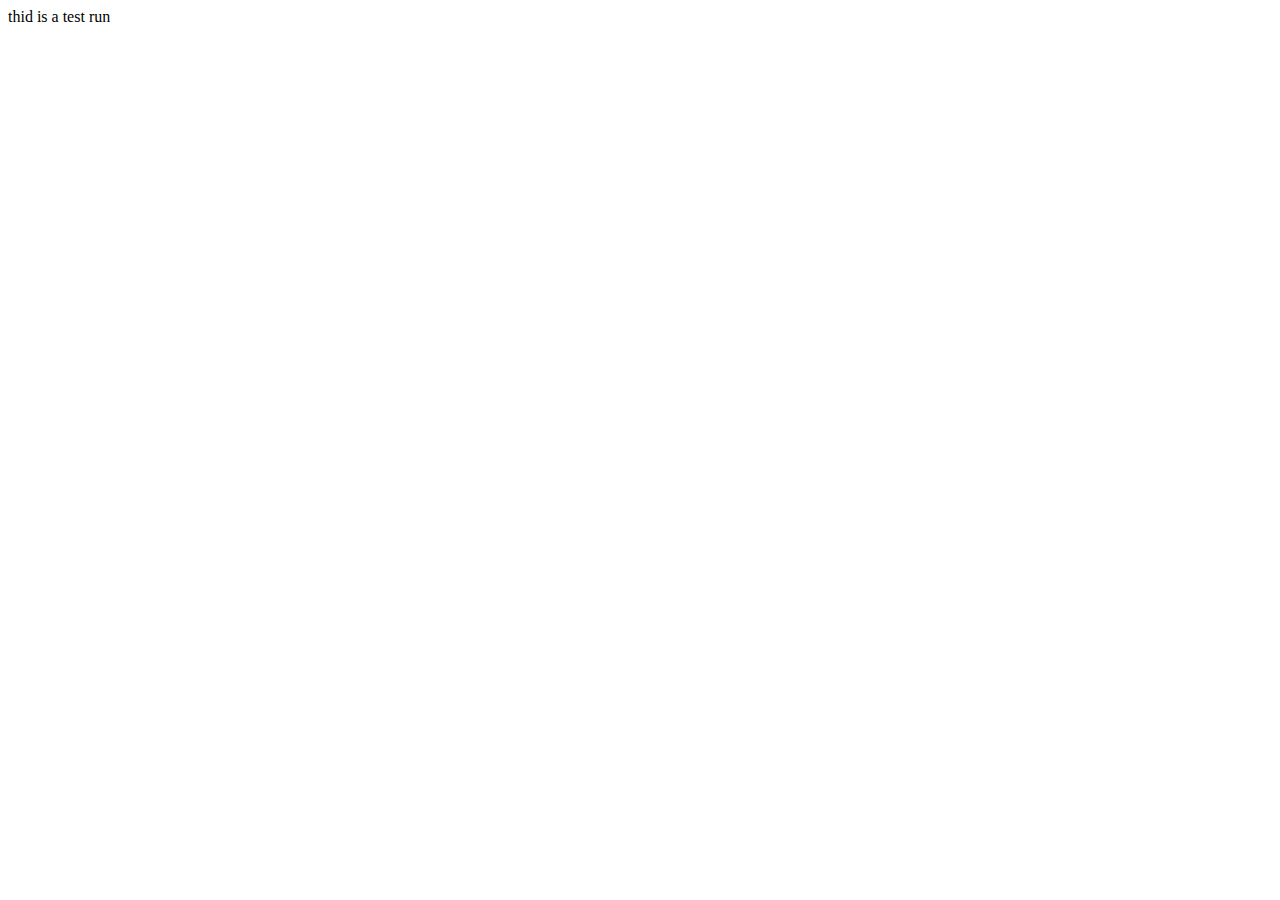
==== templates/index.html @ ac4a322a "establishing connnections" ====
<!DOCTYPE html>
<html lang="en">
<head>
  <meta charset="UTF-8">
  <meta http-equiv="X-UA-Compatible" content="IE=edge">
  <meta name="viewport" content="width=device-width, initial-scale=1.0">
  <title>Document</title>
</head>
<body>
  thid is a test run
</body>
</html>
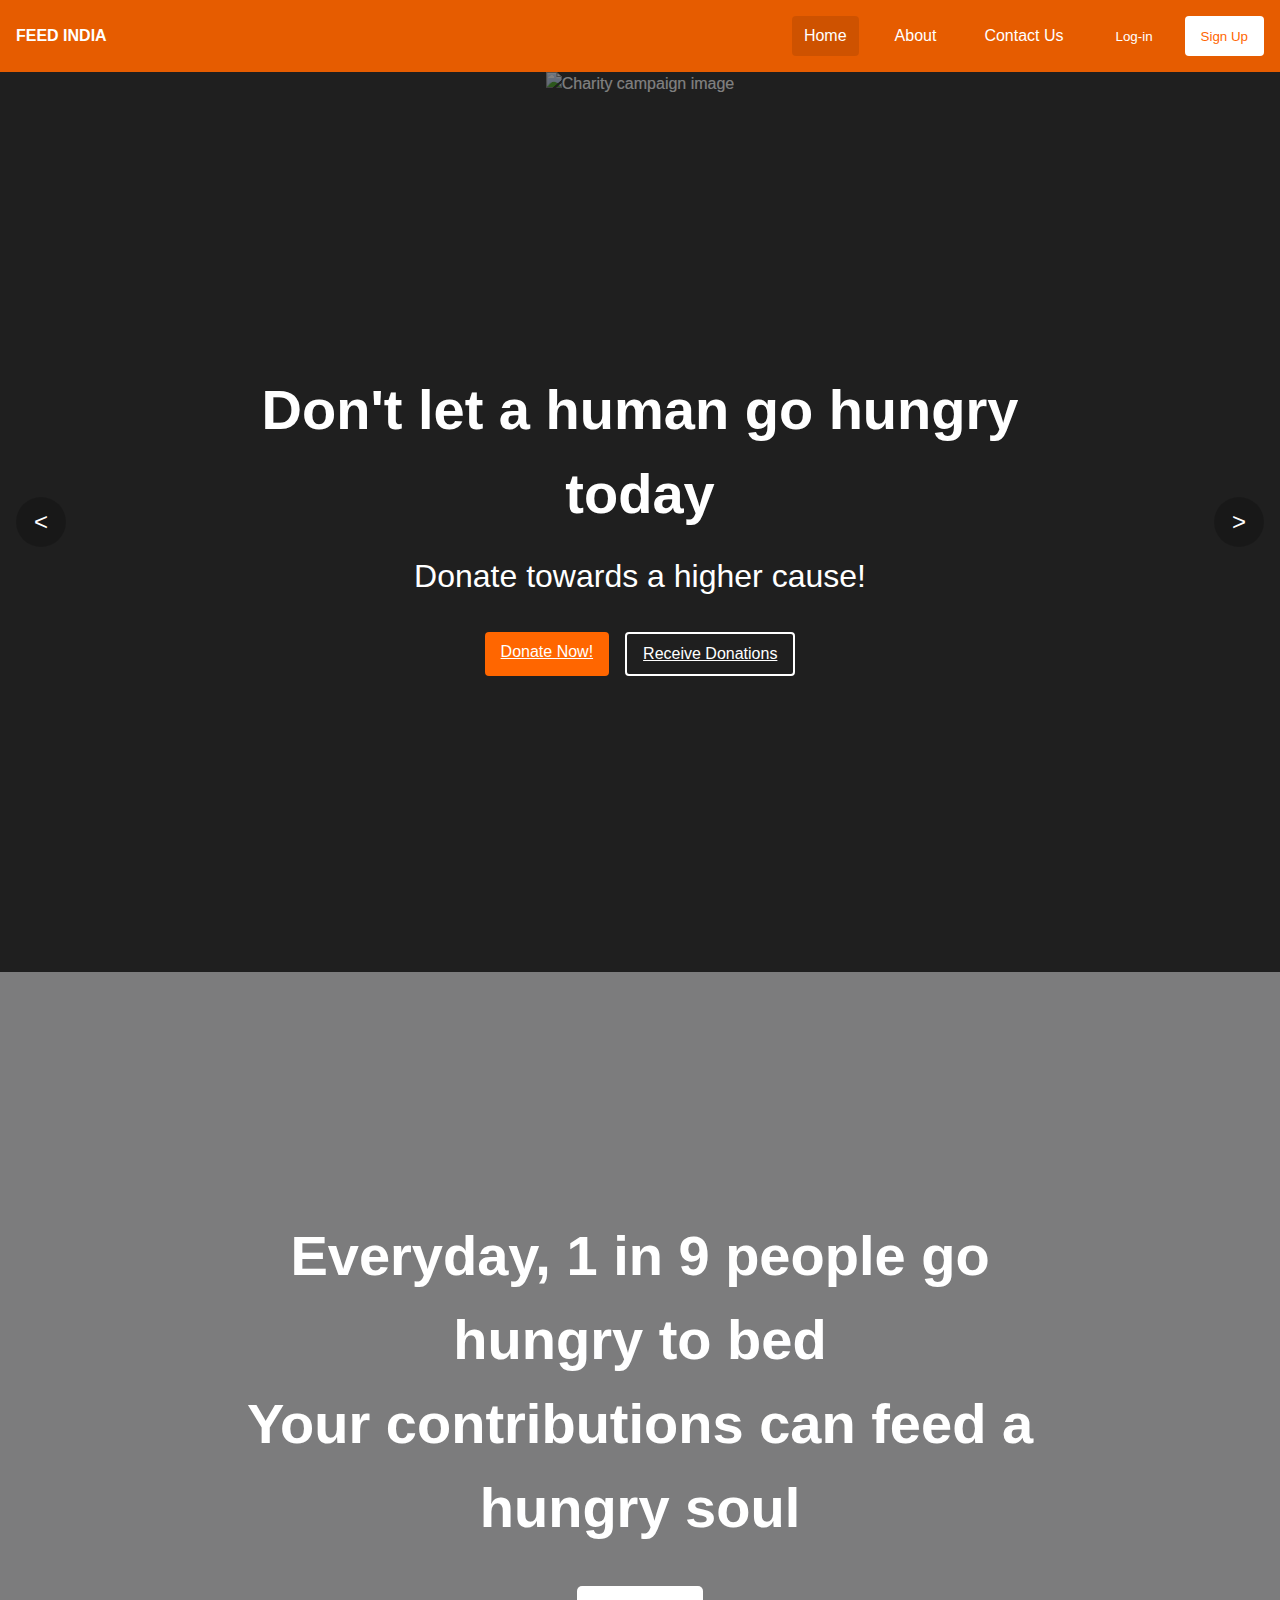
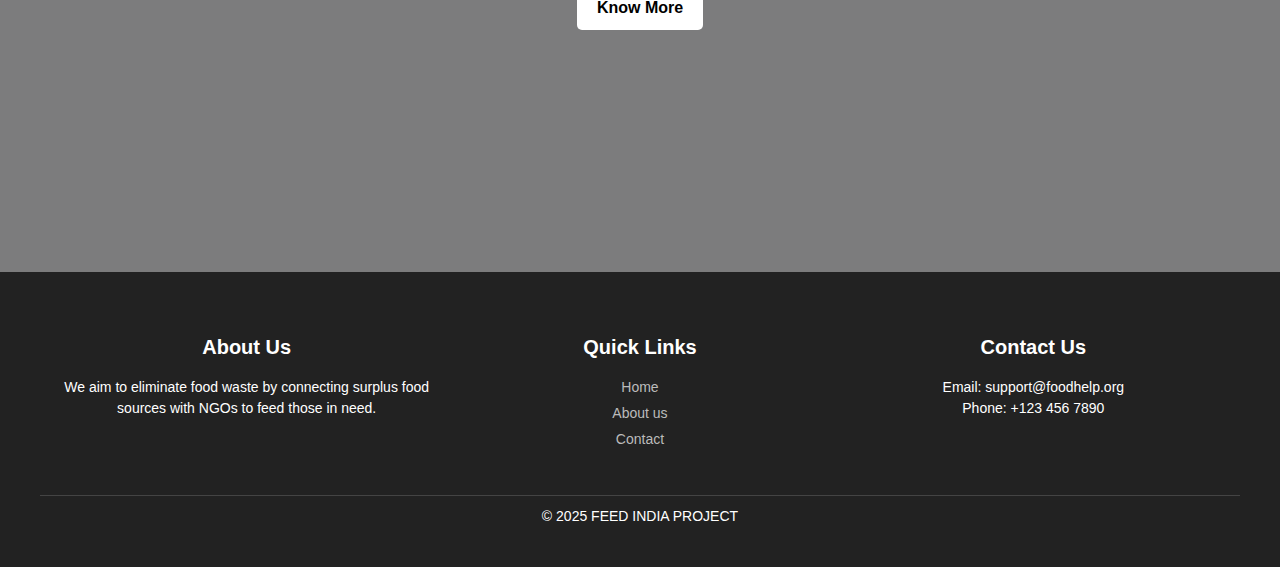
==== commit a3936525: "frontend" ====
--- a/templates/index.html
+++ b/templates/index.html
@@ -1,12 +1,111 @@
 <!DOCTYPE html>
 <html lang="en">
 <head>
-  <meta charset="UTF-8">
-  <meta http-equiv="X-UA-Compatible" content="IE=edge">
-  <meta name="viewport" content="width=device-width, initial-scale=1.0">
-  <title>Document</title>
+    <meta charset="UTF-8">
+    <meta name="viewport" content="width=device-width, initial-scale=1.0">
+    <title>FEED-INDIA-PROJECT</title>
+    <link rel="stylesheet" href="style.css">
+    <link href="https://fonts.googleapis.com/css2?family=Inter:wght@400;500;600;700&display=swap" rel="stylesheet">
 </head>
 <body>
-  thid is a test run
+
+    <nav class="navbar">
+        <div class="logo">FEED INDIA </div>
+        
+        <div class="nav-links" id="navLinks">
+            <a href="#" class="active">Home</a>
+            <a href="aboutus.html">About</a>
+            <a href="#">Contact Us</a>
+            <div class="auth-buttons">
+                <button class="btn btn-ghost">Log-in</button>
+                <button class="btn btn-white">Sign Up</button>
+            </div>
+        </div>
+
+        <button class="mobile-menu-btn" id="mobileMenuBtn">
+            <span></span>
+            <span></span>
+            <span></span>
+        </button>
+    </nav>
+
+  
+    <section class="hero">
+        <div class="hero-content">
+            <h1>Don't let a human go hungry today</h1>
+            <p>Donate towards a higher cause!</p>
+            <div class="cta-buttons">
+                <a href="donorsignup.html" class="btn btn-primary">Donate Now!</a>
+                <a  href="ngosignup.html" class="btn btn-outline">Receive Donations</a>
+            </div>
+        </div>
+
+         
+        <button class="carousel-btn prev" id="prevBtn">&lt;</button>
+        <button class="carousel-btn next" id="nextBtn">&gt;</button>
+
+        
+        <div class="carousel-container" id="carousel">
+            <div class="carousel-slide active">
+                <img src="" alt="Charity campaign image">
+                <div class="overlay"></div>
+            </div>
+            <div class="carousel-slide active">
+                <img src="https://media.gettyimages.com/id/619643870/photo/hungry-african-children-asking-for-food-africa.jpg?s=612x612&w=0&k=20&c=HuSbhCK-BNFVSQsVfSa63gehixkKAfRak2HmQYw7mhY=" alt="Charity campaign image">
+                <div class="overlay"></div>
+            </div>
+            <div class="carousel-slide active">
+                <img src="https://media.gettyimages.com/id/941788480/photo/portrait-of-girl-kid-having-mid-day-meal-in-indian-school.jpg?s=612x612&w=0&k=20&c=tdMRbWtA9rtYSE_6EpXpSl5E4d4xdvqK7egdYd_Q_MM=" alt="Charity campaign image">
+                <div class="overlay"></div>
+            </div>
+        </div>
+        
+    </section>
+    <div class="hero">
+        <div class="overlay"></div>
+        <div class="hero-content">
+            <h1 class="header">Everyday, 1 in 9 people go hungry to bed<br>Your contributions can feed a hungry soul</h1>
+            <a href="aboutus.html" class="cta-button">Know More</a>
+        </div>
+    </div>
+    <footer class="footer">
+        <div class="container">
+            <div class="footer-content">
+                <div class="footer-section">
+                    <h3>About Us</h3>
+                    <p>We aim to eliminate food waste by connecting surplus food sources with NGOs to feed those in need.</p>
+                </div>
+                
+               
+                <div class="footer-section">
+                    <h3>Quick Links</h3>
+                    <ul>
+                        <li><a href="index.html">Home</a></li>
+                        <li><a href="aboutus.html">About us</a></li>
+                        <li><a href="#">Contact</a></li>
+                    </ul>
+                </div>
+                
+                
+                <div class="footer-section">
+                    <h3>Contact Us</h3>
+                    <p>Email: support@foodhelp.org</p>
+                    <p>Phone: +123 456 7890</p>
+                    <div class="social-icons">
+                        <a href="#"><i class="fab fa-facebook"></i></a>
+                        <a href="#"><i class="fab fa-twitter"></i></a>
+                        <a href="#"><i class="fab fa-instagram"></i></a>
+                        <a href="#"><i class="fab fa-linkedin"></i></a>
+                    </div>
+                </div>
+            </div>
+            <p class="footer-bottom">© 2025 FEED INDIA PROJECT </p>
+        </div>
+    </footer>
+    
+    
+    <script src="https://kit.fontawesome.com/your-fontawesome-kit.js" crossorigin="anonymous"></script>
+    </html>
+    </html>
 </body>
 </html>--- a/templates/style.css
+++ b/templates/style.css
@@ -0,0 +1,445 @@
+/* Reset and base styles */
+* {
+    margin: 0;
+    padding: 0;
+    box-sizing: border-box;
+}
+
+body {
+    font-family: 'Inter', sans-serif;
+    line-height: 1.5;
+}
+
+/* Navigation */
+.navbar {
+    background-color: #e65c00;
+    padding: 1rem;
+    display: flex;
+    align-items: center;
+    justify-content: space-between;
+    position: relative;
+    z-index: 1000;
+}
+
+.logo {
+    color: white;
+    font-weight: 600;
+}
+
+.nav-links {
+    display: flex;
+    gap: 1.5rem;
+}
+
+.nav-links a {
+    color: white;
+    text-decoration: none;
+    padding: 0.5rem 0.75rem;
+    transition: opacity 0.2s;
+}
+
+.nav-links a:hover {
+    opacity: 0.8;
+}
+
+.nav-links a.active {
+    background-color: rgba(0, 0, 0, 0.1);
+    border-radius: 0.25rem;
+}
+
+.auth-buttons {
+    display: flex;
+    gap: 1rem;
+}
+
+.btn {
+    padding: 0.5rem 1rem;
+    border-radius: 0.25rem;
+    border: none;
+    cursor: pointer;
+    font-weight: 500;
+    transition: all 0.2s;
+}
+
+.btn-ghost {
+    background: transparent;
+    color: white;
+}
+
+.btn-ghost:hover {
+    background-color: rgba(255, 255, 255, 0.1);
+}
+
+.btn-white {
+    background-color: white;
+    color: #FF6600;
+}
+
+.btn-white:hover {
+    background-color: rgba(255, 255, 255, 0.9);
+}
+
+.btn-primary {
+    background-color: #FF6600;
+    color: white;
+}
+
+.btn-primary:hover {
+    background-color: #e65c00;
+}
+
+.btn-outline {
+    background: transparent;
+    border: 2px solid white;
+    color: white;
+}
+
+.btn-outline:hover {
+    background-color: rgba(255, 255, 255, 0.1);
+}
+
+/* Hero Section */
+.hero {
+    height: calc(100vh - 4rem);
+    position: relative;
+    overflow: hidden;
+}
+
+.hero-content {
+    position: relative;
+    z-index: 2;
+    height: 100%;
+    display: flex;
+    flex-direction: column;
+    align-items: center;
+    justify-content: center;
+    text-align: center;
+    color: white;
+    padding: 1rem;
+}
+
+.hero-content h1 {
+    font-size: 3.5rem;
+    font-weight: 700;
+    max-width: 800px;
+    margin-bottom: 1rem;
+}
+
+.hero-content p {
+    font-size: 2rem;
+    margin-bottom: 2rem;
+}
+
+.cta-buttons {
+    display: flex;
+    gap: 1rem;
+}
+
+/* Carousel */
+.carousel-container {
+    position: absolute;
+    top: 0;
+    left: 0;
+    width: 100%;
+    height: 100%;
+}
+
+.carousel-slide {
+    position: absolute;
+    top: 0;
+    left: 0;
+    width: 100%;
+    height: 100%;
+    opacity: 0;
+    transition: opacity 0.5s ease-in-out;
+}
+
+.carousel-slide.active {
+    opacity: 1;
+}
+
+.carousel-slide img {
+    width: 100%;
+    height: 100%;
+    object-fit: cover;
+}
+
+.overlay {
+    position: absolute;
+    top: 0;
+    left: 0;
+    width: 100%;
+    height: 100%;
+    background-color: rgba(0, 0, 0, 0.3);
+}
+
+.carousel-btn {
+    position: absolute;
+    top: 50%;
+    transform: translateY(-50%);
+    background-color: rgba(0, 0, 0, 0.2);
+    color: white;
+    border: none;
+    width: 50px;
+    height: 50px;
+    border-radius: 50%;
+    font-size: 24px;
+    cursor: pointer;
+    z-index: 2;
+    transition: background-color 0.2s;
+}
+
+.carousel-btn:hover {
+    background-color: rgba(0, 0, 0, 0.3);
+}
+
+.prev {
+    left: 1rem;
+}
+
+.next {
+    right: 1rem;
+}
+
+/* Mobile menu button */
+.mobile-menu-btn {
+    display: none;
+    flex-direction: column;
+    gap: 6px;
+    background: transparent;
+    border: none;
+    cursor: pointer;
+    padding: 0.5rem;
+}
+
+.mobile-menu-btn span {
+    display: block;
+    width: 25px;
+    height: 2px;
+    background-color: white;
+    transition: all 0.3s;
+}
+
+/* Responsive Design */
+@media (max-width: 768px) {
+    .nav-links {
+        display: none;
+        position: absolute;
+        top: 100%;
+        left: 0;
+        right: 0;
+        background-color: #FF6600;
+        flex-direction: column;
+        padding: 1rem;
+    }
+
+    .nav-links.active {
+        display: flex;
+    }
+
+    .mobile-menu-btn {
+        display: flex;
+    }
+
+    .auth-buttons .btn-ghost {
+        display: none;
+    }
+
+    .hero-content h1 {
+        font-size: 2.5rem;
+    }
+
+    .hero-content p {
+        font-size: 1.5rem;
+    }
+
+    .cta-buttons {
+        flex-direction: column;
+    }
+}
+body {
+    font-family: Arial, sans-serif;
+    margin: 0;
+    padding: 0;
+    text-align: center;
+    background-color: #f8f9fa;
+}
+.hero {
+    background-color: #f4a261;
+    color: white;
+    padding: 50px 20px;
+}
+.stories {
+    display: flex;
+    justify-content: center;
+    gap: 20px;
+    padding: 20px;
+    flex-wrap: wrap;
+}
+.story {
+    background: white;
+    padding: 20px;
+    border-radius: 10px;
+    box-shadow: 0px 4px 6px rgba(0, 0, 0, 0.1);
+    max-width: 300px;
+    transition: transform 0.3s ease-in-out, opacity 0.3s;
+    opacity: 0;
+}
+.story img {
+    width: 100%;
+    border-radius: 10px;
+}
+#loadMore {
+    margin: 20px;
+    padding: 10px 20px;
+    border: none;
+    background-color: #d87359;
+    color: white;
+    font-size: 16px;
+    cursor: pointer;
+    border-radius: 5px;
+    transition: background 0.3s;
+}
+#loadMore:hover {
+    background-color: #d62828;
+}
+.story.show {
+    opacity: 1;
+    transform: translateY(0);
+}
+
+.hero {
+    position: relative;
+    width: 100%;
+    height: 100vh;
+    background: url('https://i.guim.co.uk/img/media/474ccdb8f836c315ca973634c929d7af68996f11/0_211_3438_2063/master/3438.jpg?width=1900&dpr=2&s=none&crop=none ') no-repeat center center/cover;
+    display: flex;
+    align-items: right;
+    justify-content: center;
+    color: white;
+}
+.overlay {
+    position: absolute;
+    top: 0;
+    left: 0;
+    width: 100%;
+    height: 100%;
+    background: rgba(0, 0, 0, 0.5);
+}
+.hero-content {
+    position: relative;
+    z-index: 2;
+    text-align: center;
+    max-width: 80%;
+}
+h1 {
+    font-size: 1.5rem;
+    margin-bottom: 20px;
+}
+.cta-button {
+    display: inline-block;
+    margin-top: 20px;
+    padding: 10px 20px;
+    background-color: white;
+    color: black;
+    text-decoration: none;
+    font-weight: bold;
+    border-radius: 5px;
+    transition: 0.3s;
+}
+.cta-button:hover {
+    background-color: #ddd;
+}
+
+.header {
+    animation-duration: 3s;
+    animation-name: slide-in;
+  }
+  
+  @keyframes slide-in {
+    from {
+      translate: 150vw 0;
+      scale: 200% 1;
+    }
+  
+    to {
+      translate: 0 0;
+      scale: 100% 1;
+    }
+  }
+  footer {
+    background: #222;
+    color: white;
+    padding: 40px 0;
+    text-align: center;
+}
+
+.container {
+    max-width: 1200px;
+    margin: auto;
+}
+
+.footer-content {
+    display: flex;
+    justify-content: space-between;
+    flex-wrap: wrap;
+    gap: 20px;
+    padding: 20px;
+}
+
+.footer-section {
+    flex: 1;
+    min-width: 250px;
+}
+
+.footer-section h3 {
+    margin-bottom: 15px;
+    font-size: 20px;
+}
+
+.footer-section p, .footer-section ul {
+    font-size: 14px;
+}
+
+.footer-section ul {
+    list-style: none;
+    padding: 0;
+}
+
+.footer-section ul li {
+    margin: 5px 0;
+}
+
+.footer-section ul li a {
+    color: #bbb;
+    text-decoration: none;
+    transition: 0.3s;
+}
+
+.footer-section ul li a:hover {
+    color: #ff6600;
+}
+
+
+.social-icons {
+    margin-top: 10px;
+}
+
+.social-icons a {
+    display: inline-block;
+    color: white;
+    font-size: 20px;
+    margin-right: 10px;
+    transition: 0.3s;
+}
+
+.social-icons a:hover {
+    color: #ff6600;
+}
+
+.footer-bottom {
+    margin-top: 20px;
+    font-size: 14px;
+    border-top: 1px solid #444;
+    padding-top: 10px;
+}
